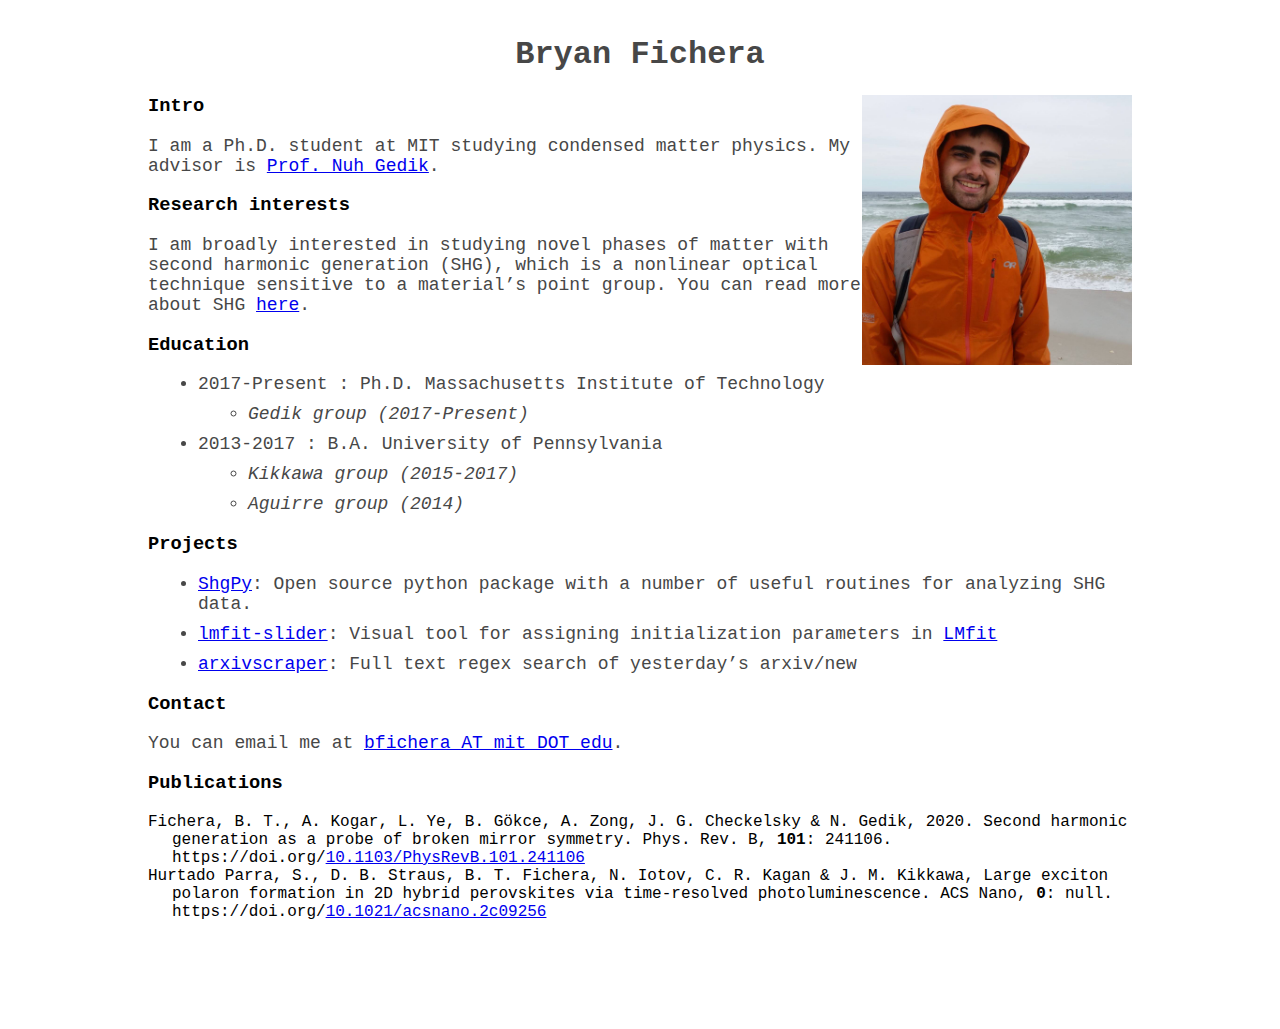
==== index.html @ e004757d "Add acs nano to publications" ====
<!DOCTYPE html>
<html xmlns="http://www.w3.org/1999/xhtml" lang="" xml:lang="">
<head>
  <meta charset="utf-8" />
  <meta name="generator" content="pandoc" />
  <meta name="viewport" content="width=device-width, initial-scale=1.0, user-scalable=yes" />
  <meta name="keywords" content="Bryan Fichera" />
  <meta name="description" content="Bryan Fichera" />
  <title>Bryan Fichera</title>
  <style>
    code{white-space: pre-wrap;}
    span.smallcaps{font-variant: small-caps;}
    span.underline{text-decoration: underline;}
    div.column{display: inline-block; vertical-align: top; width: 50%;}
    div.hanging-indent{margin-left: 1.5em; text-indent: -1.5em;}
    ul.task-list{list-style: none;}
    .display.math{display: block; text-align: center; margin: 0.5rem auto;}
    div.csl-bib-body { }
    div.csl-entry {
      clear: both;
    }
    .hanging div.csl-entry {
      margin-left:2em;
      text-indent:-2em;
    }
    div.csl-left-margin {
      min-width:2em;
      float:left;
    }
    div.csl-right-inline {
      margin-left:2em;
      padding-left:1em;
    }
    div.csl-indent {
      margin-left: 2em;
    }
  </style>
  <link rel="stylesheet" href="style.css" />
  <!--[if lt IE 9]>
    <script src="//cdnjs.cloudflare.com/ajax/libs/html5shiv/3.7.3/html5shiv-printshiv.min.js"></script>
  <![endif]-->
</head>
<body>
<header id="title-block-header">
<h1 class="title">Bryan Fichera</h1>
</header>
<p><img src="profile.jpg" alt="me" height="270" align="right"/></p>
<h3 id="intro">Intro</h3>
<p>I am a Ph.D. student at MIT studying condensed matter physics. My
advisor is <a
href="https://web.mit.edu/physics/people/faculty/gedik_nuh.html">Prof. Nuh
Gedik</a>.</p>
<h3 id="research-interests">Research interests</h3>
<p>I am broadly interested in studying novel phases of matter with
second harmonic generation (SHG), which is a nonlinear optical technique
sensitive to a material’s point group. You can read more about SHG <a
href="https://aip.scitation.org/doi/10.1063/1.4891417">here</a>.</p>
<h3 id="education">Education</h3>
<ul>
<li>2017-Present : Ph.D. Massachusetts Institute of Technology
<ul>
<li><em>Gedik group (2017-Present)</em></li>
</ul></li>
<li>2013-2017 : B.A. University of Pennsylvania
<ul>
<li><em>Kikkawa group (2015-2017)</em></li>
<li><em>Aguirre group (2014)</em></li>
</ul></li>
</ul>
<h3 id="projects">Projects</h3>
<ul>
<li><a href="https://bfichera.github.io/shgpy/">ShgPy</a>: Open source
python package with a number of useful routines for analyzing SHG
data.</li>
<li><a href="https://github.com/bfichera/lmfit-slider">lmfit-slider</a>:
Visual tool for assigning initialization parameters in <a
href="https://github.com/lmfit/lmfit-py">LMfit</a></li>
<li><a href="https://github.com/bfichera/arxivscraper">arxivscraper</a>:
Full text regex search of yesterday’s arxiv/new</li>
</ul>
<h3 id="contact">Contact</h3>
<p>You can email me at <a href="mailto:bfichera@mit.edu">bfichera AT mit
DOT edu</a>.</p>
<h3 class="unnumbered" id="publications">Publications</h3>
<div id="refs" class="references csl-bib-body hanging-indent"
role="doc-bibliography">
<div id="ref-PhysRevB.101.241106" class="csl-entry"
role="doc-biblioentry">
Fichera, B. T., A. Kogar, L. Ye, B. Gökce, A. Zong, J. G. Checkelsky
&amp; N. Gedik, 2020. Second harmonic generation as a probe of broken
mirror symmetry. Phys. Rev. B, <strong>101</strong>: 241106.
https://doi.org/<a
href="https://doi.org/10.1103/PhysRevB.101.241106">10.1103/PhysRevB.101.241106</a>
</div>
<div id="ref-doi:10.1021/acsnano.2c09256" class="csl-entry"
role="doc-biblioentry">
Hurtado Parra, S., D. B. Straus, B. T. Fichera, N. Iotov, C. R. Kagan
&amp; J. M. Kikkawa, Large exciton polaron formation in 2D hybrid
perovskites via time-resolved photoluminescence. ACS Nano,
<strong>0</strong>: null. https://doi.org/<a
href="https://doi.org/10.1021/acsnano.2c09256">10.1021/acsnano.2c09256</a>
</div>
</div>
</body>
</html>
---- style.css ----
h1{
	font-size: xx-large;
	color: #474747;
	font-family: courier;
    text-align: center;
}
h2{
	font-size: x-large;
	color: #474747;
	font-family: courier;
}
p {
    font-family: courier;
    color: #474747;
    font-size:large;
}
li{
    font-family: courier;
    color: #474747;
    font-size: large;
    margin: 10px;
}
html {
    font-family: courier;
    margin-left:auto;
    margin-right:auto;
    width: 1000px;
    padding: 100px;
    padding-top:15px;
}
#headshot {
    margin: 20px;
    float: right;
}
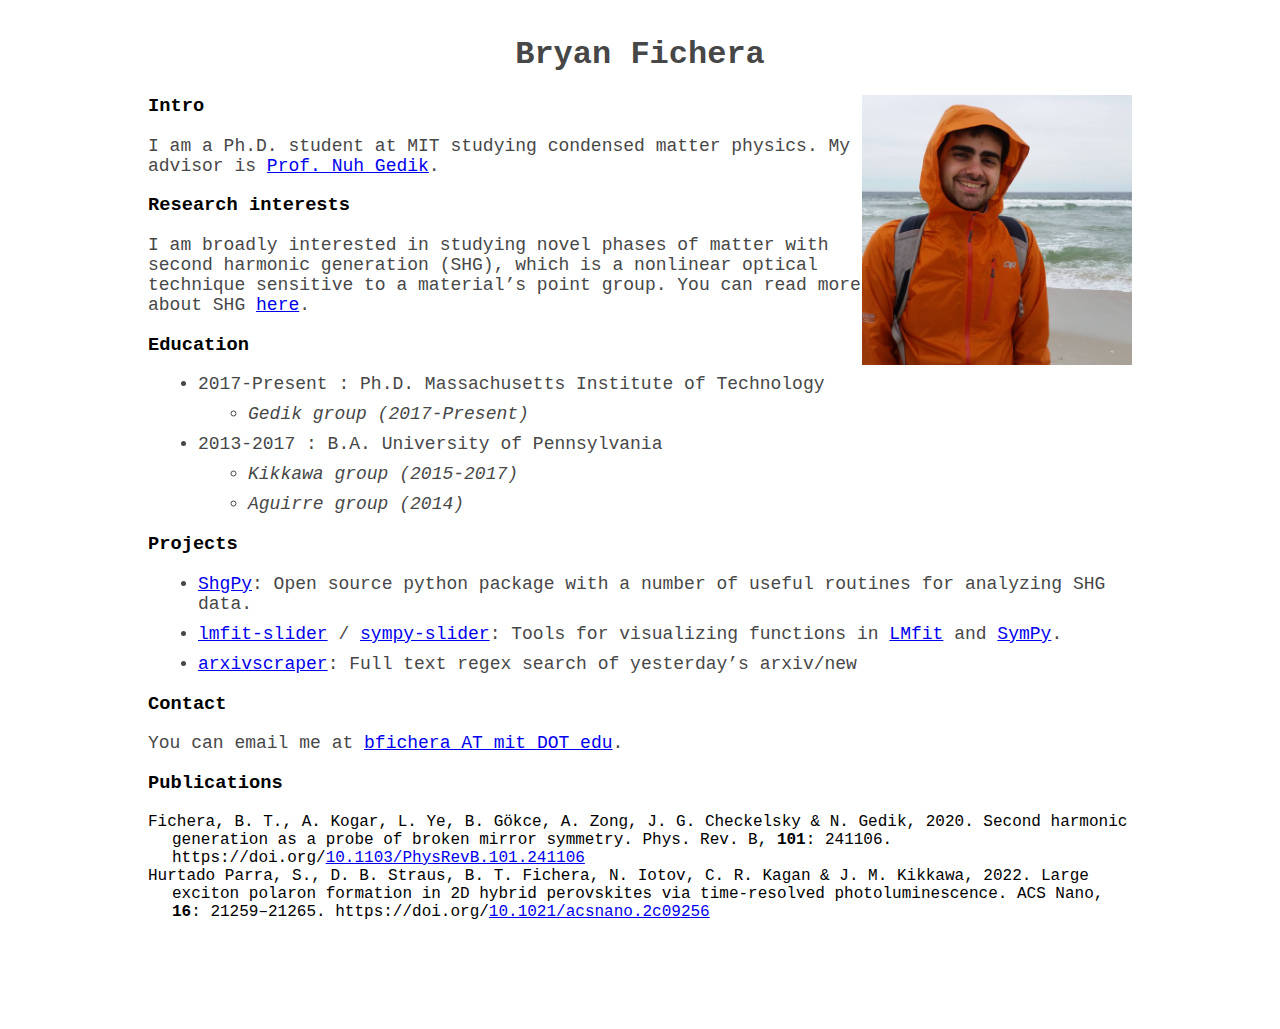
==== commit fcb79953: "Make html" ====
--- a/index.html
+++ b/index.html
@@ -72,9 +72,11 @@
 <li><a href="https://bfichera.github.io/shgpy/">ShgPy</a>: Open source
 python package with a number of useful routines for analyzing SHG
 data.</li>
-<li><a href="https://github.com/bfichera/lmfit-slider">lmfit-slider</a>:
-Visual tool for assigning initialization parameters in <a
-href="https://github.com/lmfit/lmfit-py">LMfit</a></li>
+<li><a href="https://github.com/bfichera/lmfit-slider">lmfit-slider</a>
+/ <a href="https://github.com/bfichera/sympy-slider">sympy-slider</a>:
+Tools for visualizing functions in <a
+href="https://github.com/lmfit/lmfit-py">LMfit</a> and <a
+href="https://www.sympy.org/en/index.html">SymPy</a>.</li>
 <li><a href="https://github.com/bfichera/arxivscraper">arxivscraper</a>:
 Full text regex search of yesterday’s arxiv/new</li>
 </ul>
@@ -95,9 +97,9 @@
 <div id="ref-doi:10.1021/acsnano.2c09256" class="csl-entry"
 role="doc-biblioentry">
 Hurtado Parra, S., D. B. Straus, B. T. Fichera, N. Iotov, C. R. Kagan
-&amp; J. M. Kikkawa, Large exciton polaron formation in 2D hybrid
+&amp; J. M. Kikkawa, 2022. Large exciton polaron formation in 2D hybrid
 perovskites via time-resolved photoluminescence. ACS Nano,
-<strong>0</strong>: null. https://doi.org/<a
+<strong>16</strong>: 21259–21265. https://doi.org/<a
 href="https://doi.org/10.1021/acsnano.2c09256">10.1021/acsnano.2c09256</a>
 </div>
 </div>
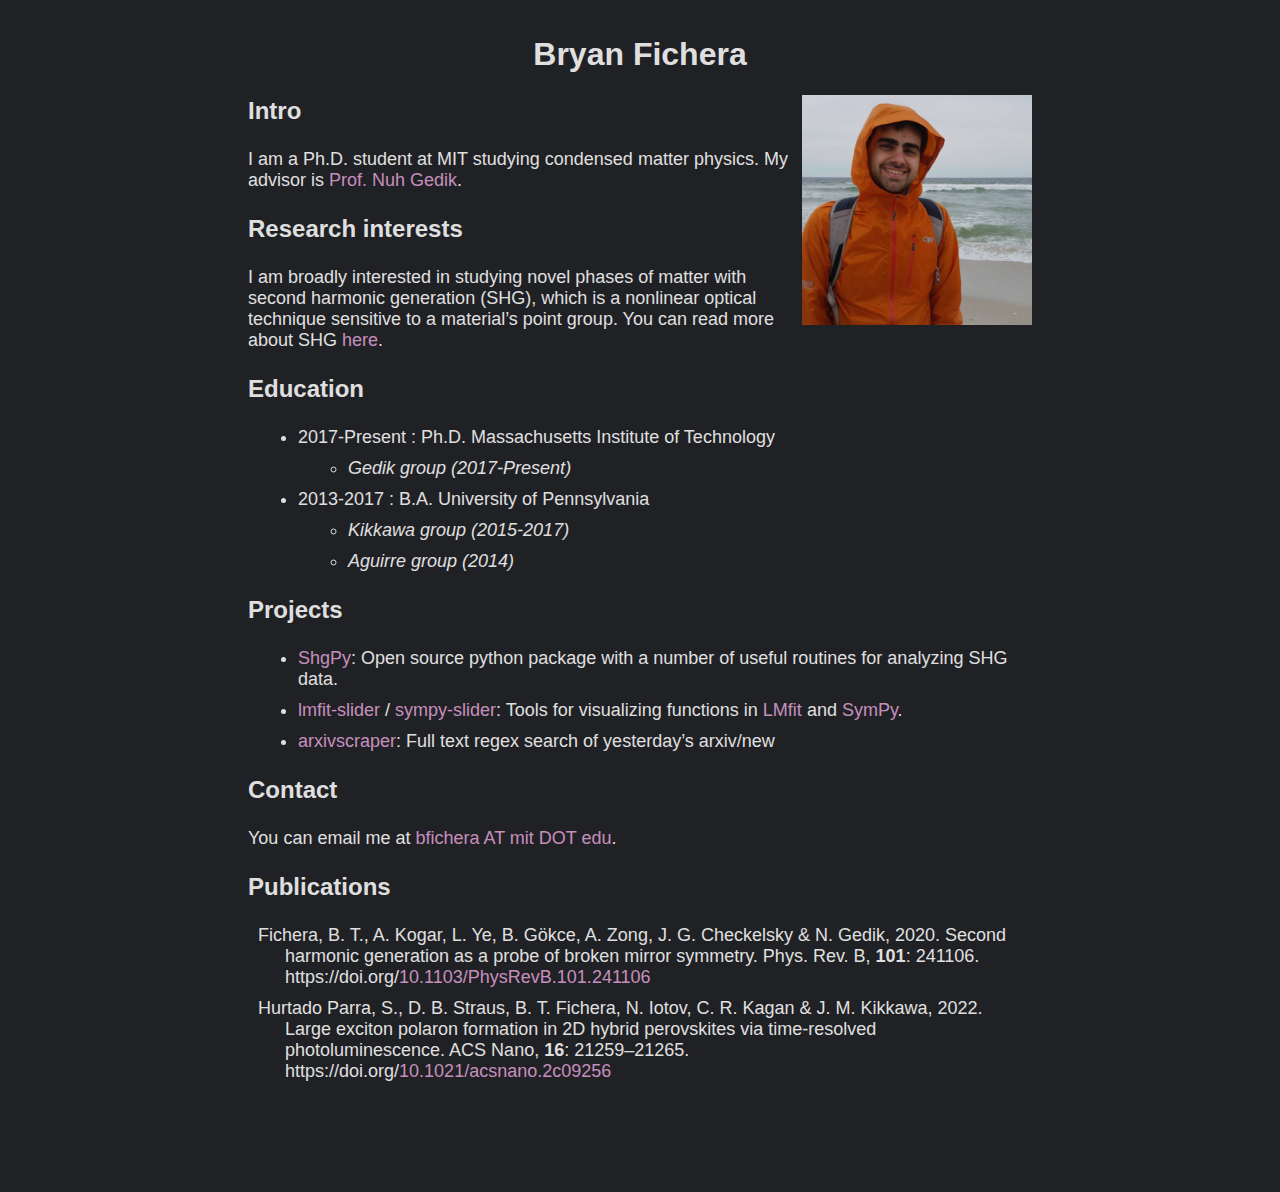
==== commit f2b83c51: "Change to dark mode" ====
--- a/index.html
+++ b/index.html
@@ -44,7 +44,7 @@
 <header id="title-block-header">
 <h1 class="title">Bryan Fichera</h1>
 </header>
-<p><img src="profile.jpg" alt="me" height="270" align="right"/></p>
+<p><img src="profile.jpg" alt="me" height="230" width="230" align="right"/></p>
 <h3 id="intro">Intro</h3>
 <p>I am a Ph.D. student at MIT studying condensed matter physics. My
 advisor is <a
--- a/style.css
+++ b/style.css
@@ -1,35 +1,69 @@
 h1{
 	font-size: xx-large;
-	color: #474747;
-	font-family: courier;
     text-align: center;
+    opacity: 0.86;
 }
 h2{
 	font-size: x-large;
-	color: #474747;
-	font-family: courier;
+    opacity: 0.86;
+}
+h3{
+	font-size: x-large;
+    opacity: 0.86;
 }
 p {
-    font-family: courier;
-    color: #474747;
-    font-size:large;
+    font-size: large;
+    opacity: 0.86;
+}
+p img {
+    background-color: rgba(255, 255, 255, 1);
+}
+div{
+    font-size: large;
+    margin: 10px;
+    opacity: 0.86;
+}
+div div{
+    font-size: large;
+    margin: 10px;
+    opacity: 1.0;
 }
 li{
-    font-family: courier;
-    color: #474747;
     font-size: large;
     margin: 10px;
+    opacity: 0.86;
+}
+li li{
+    font-size: large;
+    margin: 10px;
+    opacity: 1.0;
+}
+a:link{
+    color: #ffb8f1;
+    opacity: 0.86;
+    text-decoration: none;
+}
+a:visited{
+    color: #ffb8f1;
+    opacity: 0.86;
+    text-decoration: none;
+}
+a:hover{
+    color: #ffb8f1;
+    opacity: 0.86;
+    text-decoration: underline;
 }
 html {
-    font-family: courier;
+    font-family: arial,sans-serif;
     margin-left:auto;
     margin-right:auto;
-    width: 1000px;
+    width: 800px;
     padding: 100px;
     padding-top:15px;
+    background-color: #202124;
+    color: white;
 }
 #headshot {
-    margin: 20px;
+    margin: 2px;
     float: right;
 }
-
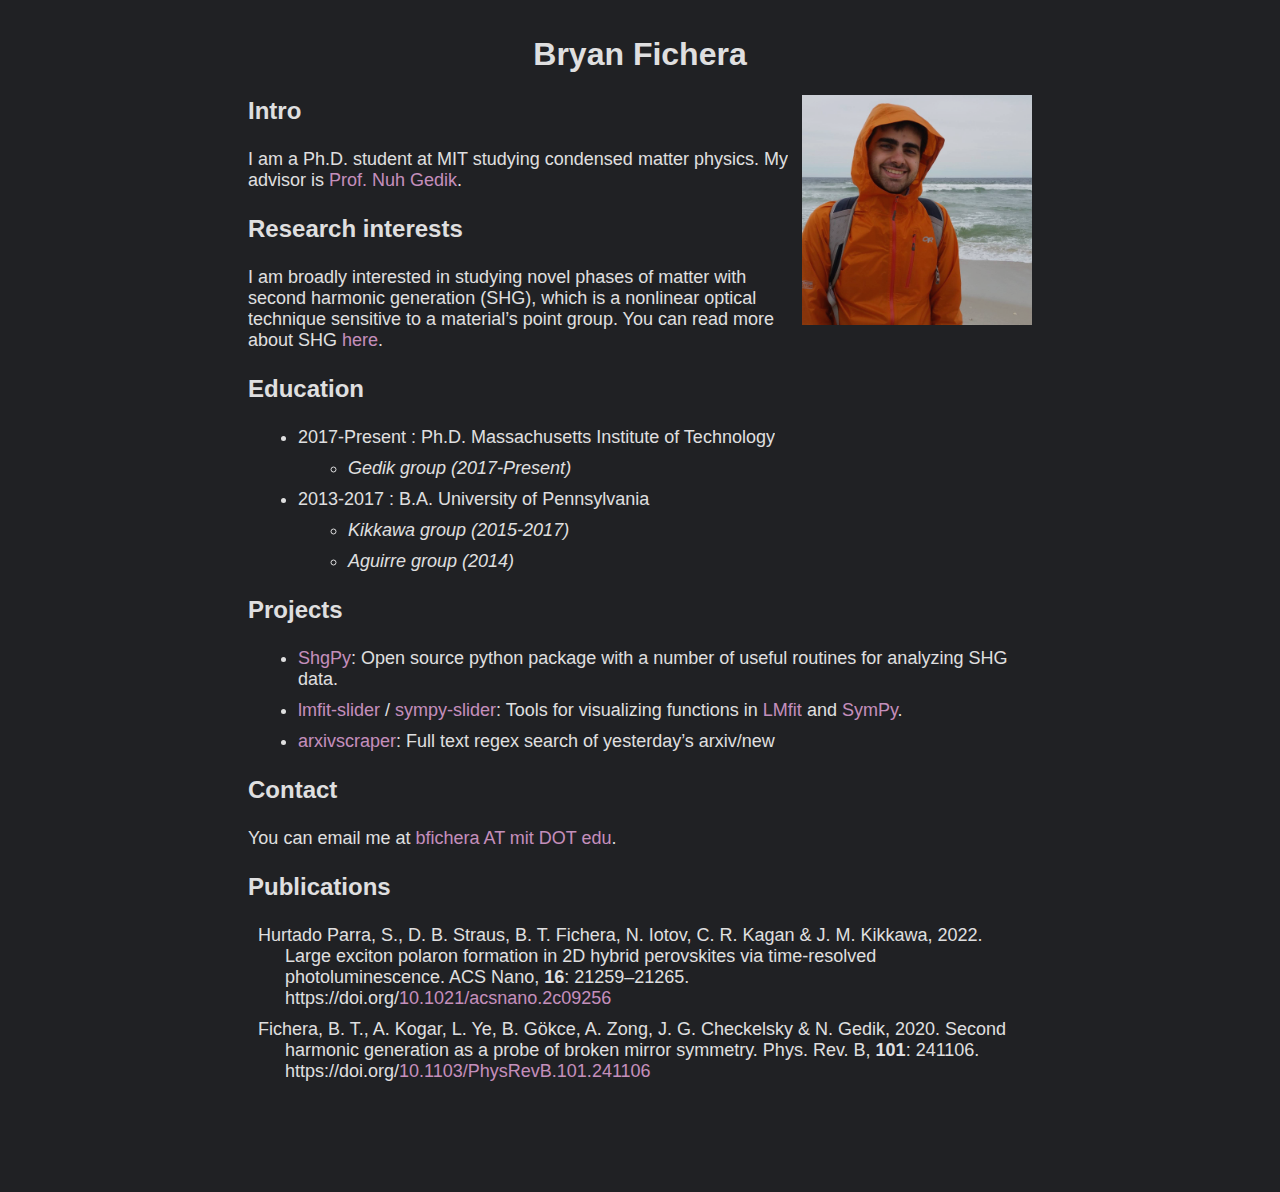
==== commit 7f357498: "Reverse citation sorting" ====
--- a/index.html
+++ b/index.html
@@ -86,6 +86,14 @@
 <h3 class="unnumbered" id="publications">Publications</h3>
 <div id="refs" class="references csl-bib-body hanging-indent"
 role="doc-bibliography">
+<div id="ref-doi:10.1021/acsnano.2c09256" class="csl-entry"
+role="doc-biblioentry">
+Hurtado Parra, S., D. B. Straus, B. T. Fichera, N. Iotov, C. R. Kagan
+&amp; J. M. Kikkawa, 2022. Large exciton polaron formation in 2D hybrid
+perovskites via time-resolved photoluminescence. ACS Nano,
+<strong>16</strong>: 21259–21265. https://doi.org/<a
+href="https://doi.org/10.1021/acsnano.2c09256">10.1021/acsnano.2c09256</a>
+</div>
 <div id="ref-PhysRevB.101.241106" class="csl-entry"
 role="doc-biblioentry">
 Fichera, B. T., A. Kogar, L. Ye, B. Gökce, A. Zong, J. G. Checkelsky
@@ -94,14 +102,6 @@
 https://doi.org/<a
 href="https://doi.org/10.1103/PhysRevB.101.241106">10.1103/PhysRevB.101.241106</a>
 </div>
-<div id="ref-doi:10.1021/acsnano.2c09256" class="csl-entry"
-role="doc-biblioentry">
-Hurtado Parra, S., D. B. Straus, B. T. Fichera, N. Iotov, C. R. Kagan
-&amp; J. M. Kikkawa, 2022. Large exciton polaron formation in 2D hybrid
-perovskites via time-resolved photoluminescence. ACS Nano,
-<strong>16</strong>: 21259–21265. https://doi.org/<a
-href="https://doi.org/10.1021/acsnano.2c09256">10.1021/acsnano.2c09256</a>
-</div>
 </div>
 </body>
 </html>
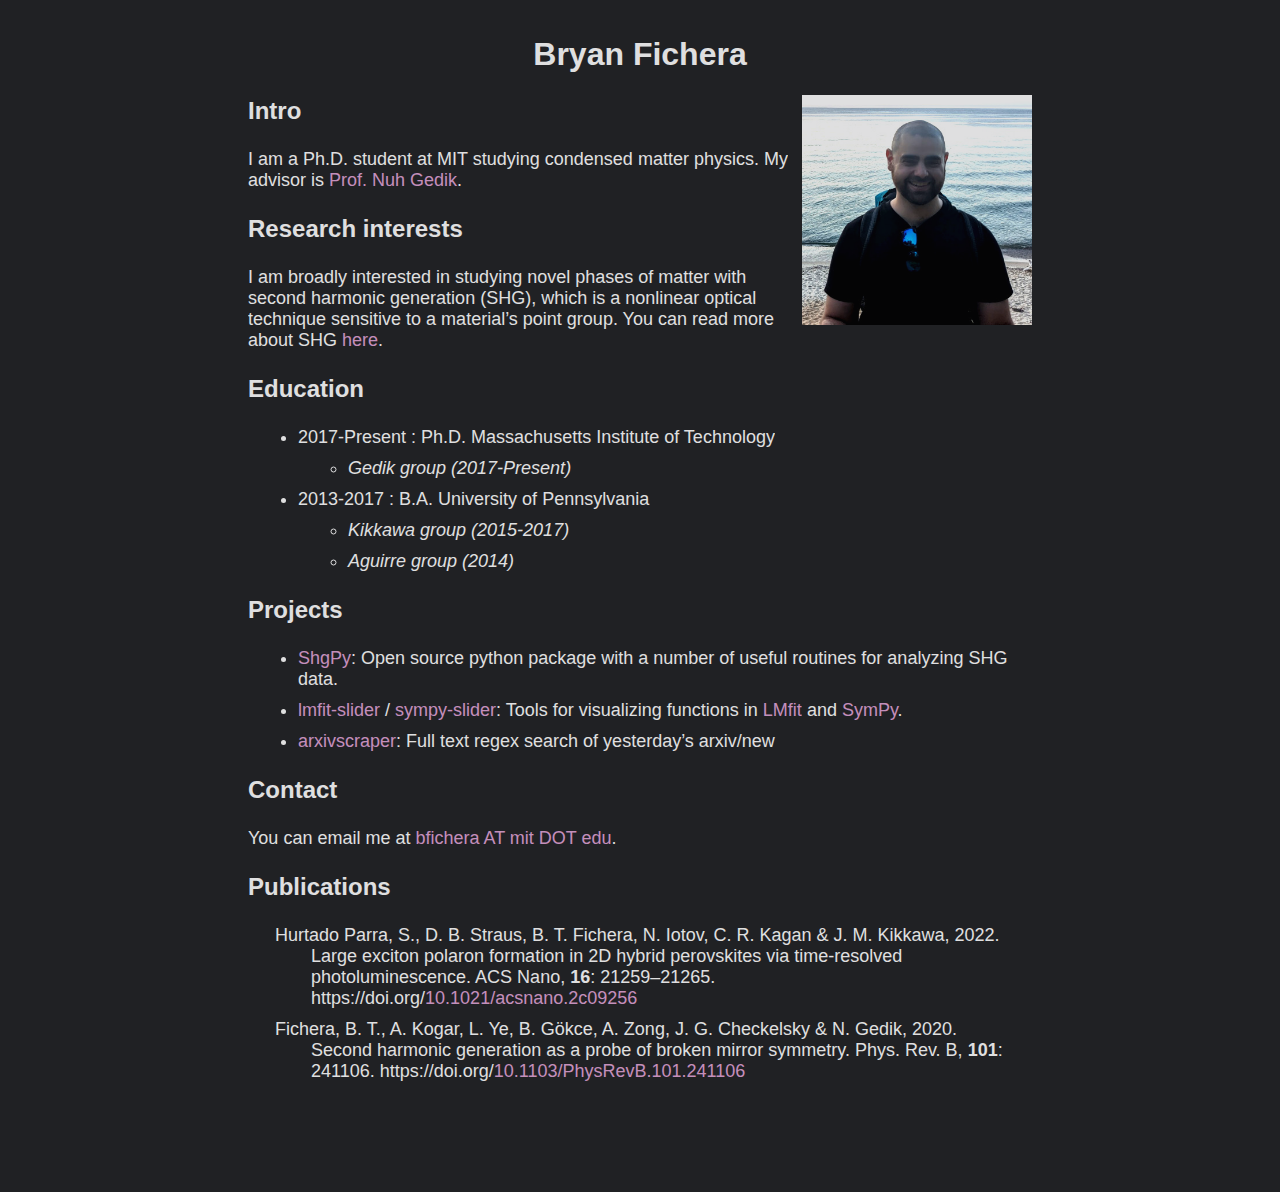
==== commit 7791faa6: "Make html" ====
--- a/index.html
+++ b/index.html
@@ -10,16 +10,25 @@
   <style>
     code{white-space: pre-wrap;}
     span.smallcaps{font-variant: small-caps;}
-    span.underline{text-decoration: underline;}
-    div.column{display: inline-block; vertical-align: top; width: 50%;}
+    div.columns{display: flex; gap: min(4vw, 1.5em);}
+    div.column{flex: auto; overflow-x: auto;}
     div.hanging-indent{margin-left: 1.5em; text-indent: -1.5em;}
-    ul.task-list{list-style: none;}
+    /* The extra [class] is a hack that increases specificity enough to
+       override a similar rule in reveal.js */
+    ul.task-list[class]{list-style: none;}
+    ul.task-list li input[type="checkbox"] {
+      font-size: inherit;
+      width: 0.8em;
+      margin: 0 0.8em 0.2em -1.6em;
+      vertical-align: middle;
+    }
     .display.math{display: block; text-align: center; margin: 0.5rem auto;}
+    /* CSS for citations */
     div.csl-bib-body { }
     div.csl-entry {
       clear: both;
     }
-    .hanging div.csl-entry {
+    .hanging-indent div.csl-entry {
       margin-left:2em;
       text-indent:-2em;
     }
@@ -33,8 +42,7 @@
     }
     div.csl-indent {
       margin-left: 2em;
-    }
-  </style>
+    }  </style>
   <link rel="stylesheet" href="style.css" />
   <!--[if lt IE 9]>
     <script src="//cdnjs.cloudflare.com/ajax/libs/html5shiv/3.7.3/html5shiv-printshiv.min.js"></script>
@@ -85,17 +93,16 @@
 DOT edu</a>.</p>
 <h3 class="unnumbered" id="publications">Publications</h3>
 <div id="refs" class="references csl-bib-body hanging-indent"
-role="doc-bibliography">
+role="list">
 <div id="ref-doi:10.1021/acsnano.2c09256" class="csl-entry"
-role="doc-biblioentry">
+role="listitem">
 Hurtado Parra, S., D. B. Straus, B. T. Fichera, N. Iotov, C. R. Kagan
 &amp; J. M. Kikkawa, 2022. Large exciton polaron formation in 2D hybrid
 perovskites via time-resolved photoluminescence. ACS Nano,
 <strong>16</strong>: 21259–21265. https://doi.org/<a
 href="https://doi.org/10.1021/acsnano.2c09256">10.1021/acsnano.2c09256</a>
 </div>
-<div id="ref-PhysRevB.101.241106" class="csl-entry"
-role="doc-biblioentry">
+<div id="ref-PhysRevB.101.241106" class="csl-entry" role="listitem">
 Fichera, B. T., A. Kogar, L. Ye, B. Gökce, A. Zong, J. G. Checkelsky
 &amp; N. Gedik, 2020. Second harmonic generation as a probe of broken
 mirror symmetry. Phys. Rev. B, <strong>101</strong>: 241106.
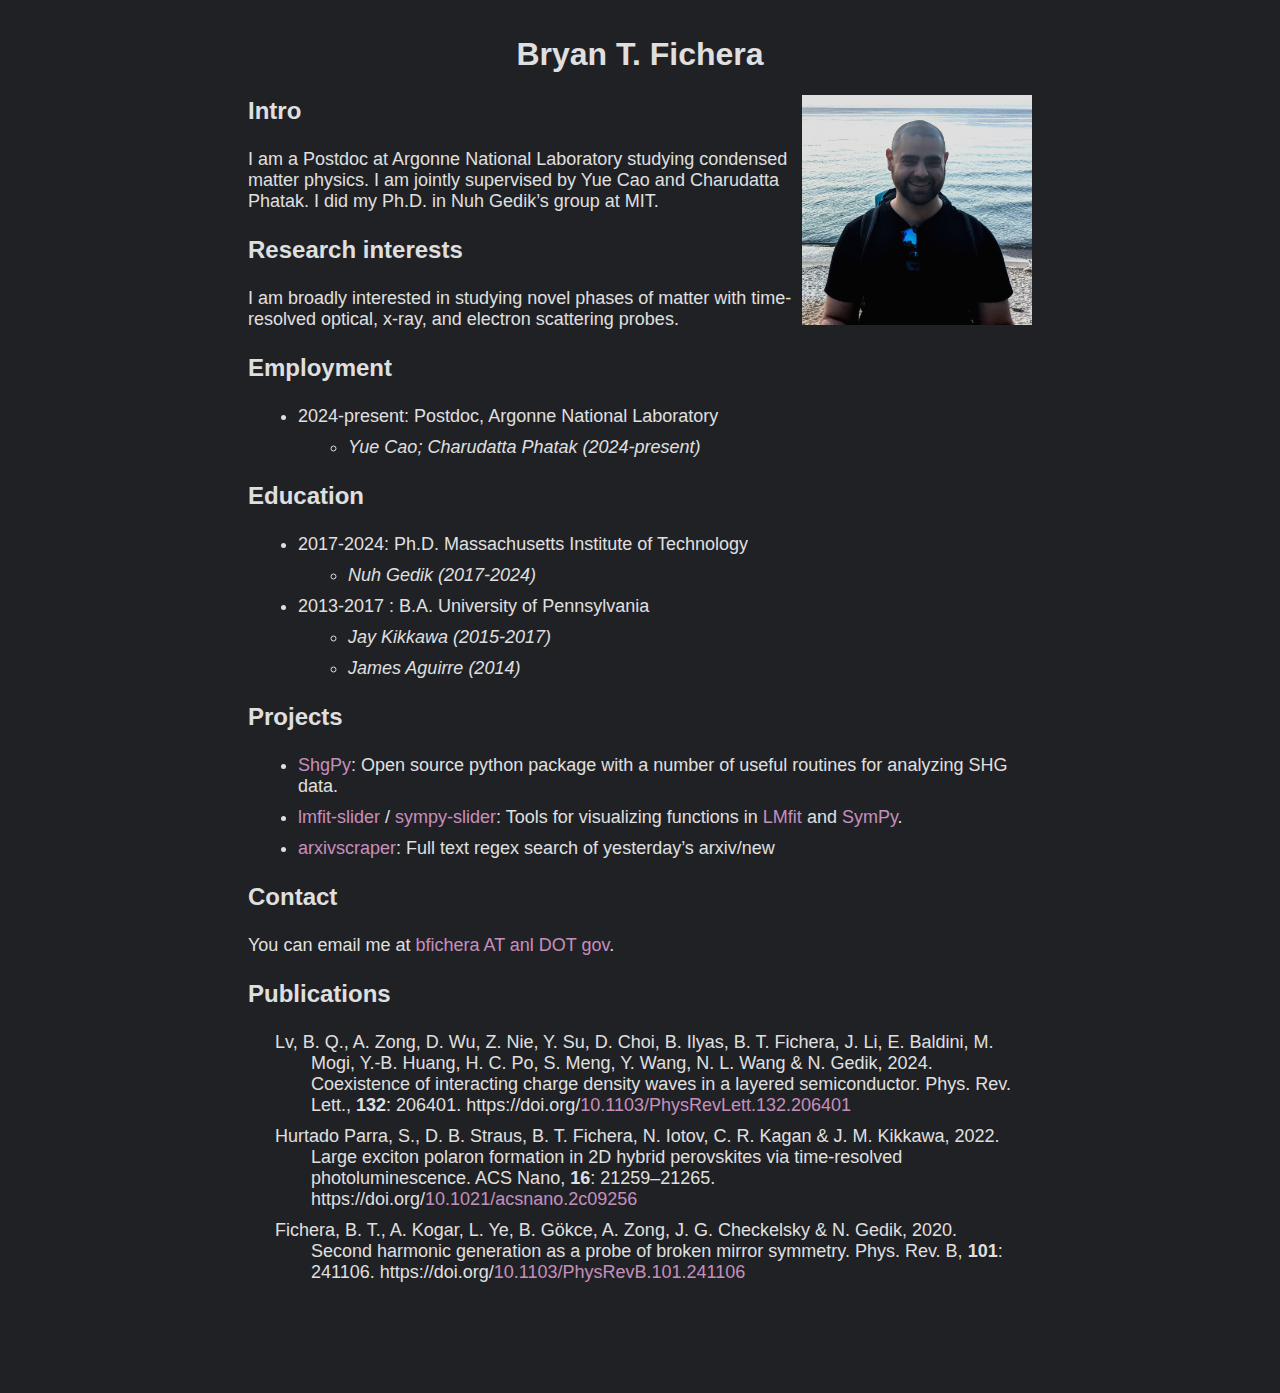
==== commit e165c98b: "Update index.html" ====
--- a/index.html
+++ b/index.html
@@ -4,9 +4,9 @@
   <meta charset="utf-8" />
   <meta name="generator" content="pandoc" />
   <meta name="viewport" content="width=device-width, initial-scale=1.0, user-scalable=yes" />
-  <meta name="keywords" content="Bryan Fichera" />
-  <meta name="description" content="Bryan Fichera" />
-  <title>Bryan Fichera</title>
+  <meta name="keywords" content="Bryan T. Fichera" />
+  <meta name="description" content="Bryan T. Fichera" />
+  <title>Bryan T. Fichera</title>
   <style>
     code{white-space: pre-wrap;}
     span.smallcaps{font-variant: small-caps;}
@@ -50,29 +50,33 @@
 </head>
 <body>
 <header id="title-block-header">
-<h1 class="title">Bryan Fichera</h1>
+<h1 class="title">Bryan T. Fichera</h1>
 </header>
 <p><img src="profile.jpg" alt="me" height="230" width="230" align="right"/></p>
 <h3 id="intro">Intro</h3>
-<p>I am a Ph.D. student at MIT studying condensed matter physics. My
-advisor is <a
-href="https://web.mit.edu/physics/people/faculty/gedik_nuh.html">Prof. Nuh
-Gedik</a>.</p>
+<p>I am a Postdoc at Argonne National Laboratory studying condensed
+matter physics. I am jointly supervised by Yue Cao and Charudatta
+Phatak. I did my Ph.D. in Nuh Gedik’s group at MIT.</p>
 <h3 id="research-interests">Research interests</h3>
 <p>I am broadly interested in studying novel phases of matter with
-second harmonic generation (SHG), which is a nonlinear optical technique
-sensitive to a material’s point group. You can read more about SHG <a
-href="https://aip.scitation.org/doi/10.1063/1.4891417">here</a>.</p>
+time-resolved optical, x-ray, and electron scattering probes.</p>
+<h3 id="employment">Employment</h3>
+<ul>
+<li>2024-present: Postdoc, Argonne National Laboratory
+<ul>
+<li><em>Yue Cao; Charudatta Phatak (2024-present)</em></li>
+</ul></li>
+</ul>
 <h3 id="education">Education</h3>
 <ul>
-<li>2017-Present : Ph.D. Massachusetts Institute of Technology
+<li>2017-2024: Ph.D. Massachusetts Institute of Technology
 <ul>
-<li><em>Gedik group (2017-Present)</em></li>
+<li><em>Nuh Gedik (2017-2024)</em></li>
 </ul></li>
 <li>2013-2017 : B.A. University of Pennsylvania
 <ul>
-<li><em>Kikkawa group (2015-2017)</em></li>
-<li><em>Aguirre group (2014)</em></li>
+<li><em>Jay Kikkawa (2015-2017)</em></li>
+<li><em>James Aguirre (2014)</em></li>
 </ul></li>
 </ul>
 <h3 id="projects">Projects</h3>
@@ -89,11 +93,19 @@
 Full text regex search of yesterday’s arxiv/new</li>
 </ul>
 <h3 id="contact">Contact</h3>
-<p>You can email me at <a href="mailto:bfichera@mit.edu">bfichera AT mit
-DOT edu</a>.</p>
+<p>You can email me at <a href="mailto:bfichera@anl.gov">bfichera AT anl
+DOT gov</a>.</p>
 <h3 class="unnumbered" id="publications">Publications</h3>
 <div id="refs" class="references csl-bib-body hanging-indent"
 role="list">
+<div id="ref-PhysRevLett.132.206401" class="csl-entry" role="listitem">
+Lv, B. Q., A. Zong, D. Wu, Z. Nie, Y. Su, D. Choi, B. Ilyas, B. T.
+Fichera, J. Li, E. Baldini, M. Mogi, Y.-B. Huang, H. C. Po, S. Meng, Y.
+Wang, N. L. Wang &amp; N. Gedik, 2024. Coexistence of interacting charge
+density waves in a layered semiconductor. Phys. Rev. Lett.,
+<strong>132</strong>: 206401. https://doi.org/<a
+href="https://doi.org/10.1103/PhysRevLett.132.206401">10.1103/PhysRevLett.132.206401</a>
+</div>
 <div id="ref-doi:10.1021/acsnano.2c09256" class="csl-entry"
 role="listitem">
 Hurtado Parra, S., D. B. Straus, B. T. Fichera, N. Iotov, C. R. Kagan
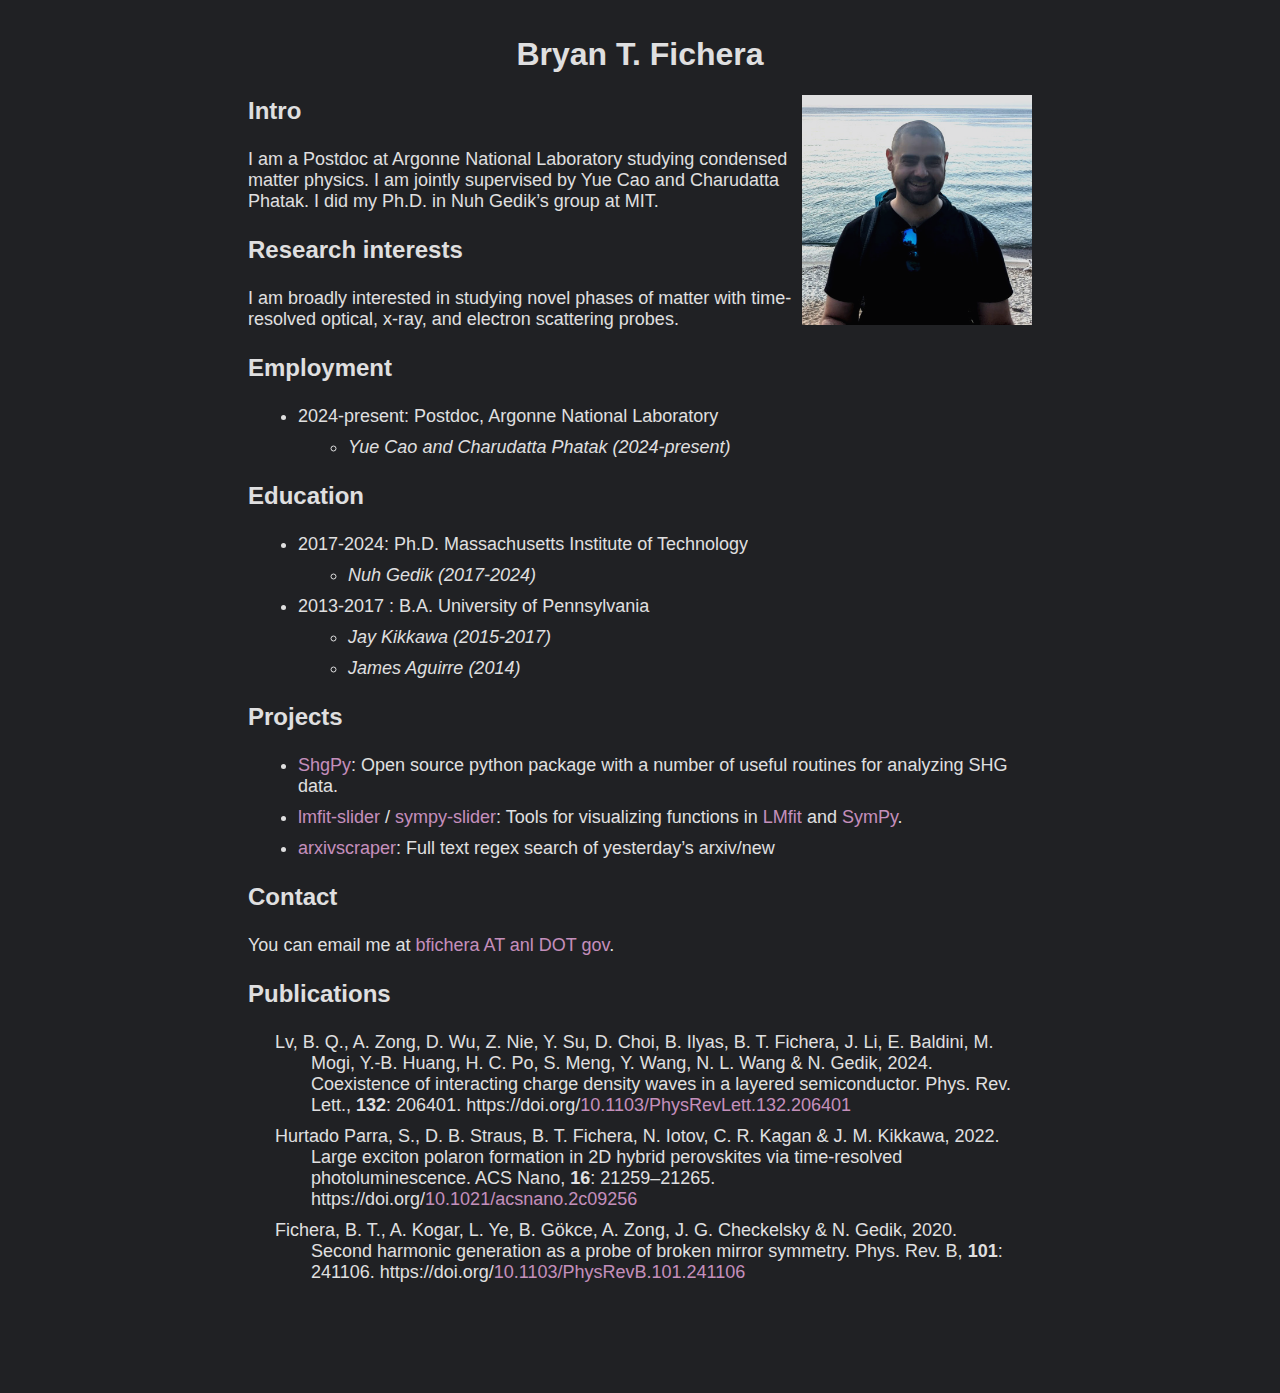
==== commit cc51154f: "Remove semicolon" ====
--- a/index.html
+++ b/index.html
@@ -64,7 +64,7 @@
 <ul>
 <li>2024-present: Postdoc, Argonne National Laboratory
 <ul>
-<li><em>Yue Cao; Charudatta Phatak (2024-present)</em></li>
+<li><em>Yue Cao and Charudatta Phatak (2024-present)</em></li>
 </ul></li>
 </ul>
 <h3 id="education">Education</h3>
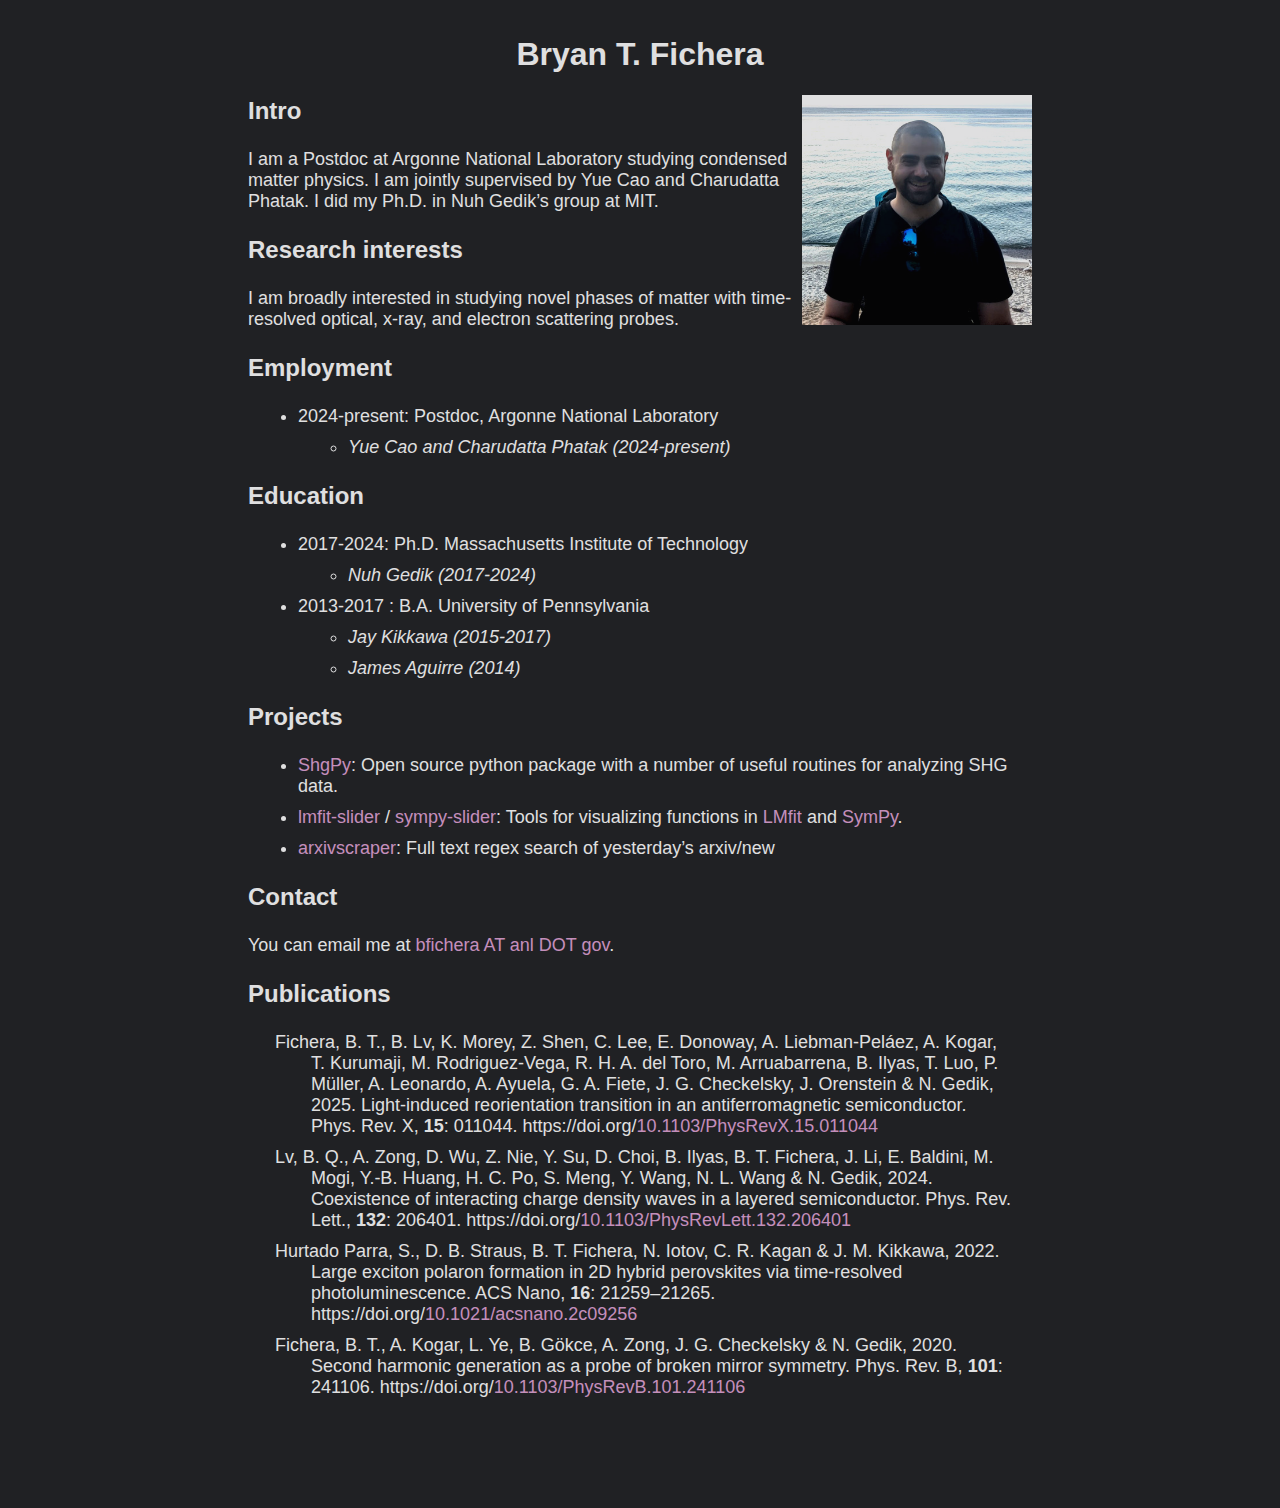
==== commit ab044970: "Update articles" ====
--- a/index.html
+++ b/index.html
@@ -44,9 +44,6 @@
       margin-left: 2em;
     }  </style>
   <link rel="stylesheet" href="style.css" />
-  <!--[if lt IE 9]>
-    <script src="//cdnjs.cloudflare.com/ajax/libs/html5shiv/3.7.3/html5shiv-printshiv.min.js"></script>
-  <![endif]-->
 </head>
 <body>
 <header id="title-block-header">
@@ -98,6 +95,16 @@
 <h3 class="unnumbered" id="publications">Publications</h3>
 <div id="refs" class="references csl-bib-body hanging-indent"
 role="list">
+<div id="ref-PhysRevX.15.011044" class="csl-entry" role="listitem">
+Fichera, B. T., B. Lv, K. Morey, Z. Shen, C. Lee, E. Donoway, A.
+Liebman-Peláez, A. Kogar, T. Kurumaji, M. Rodriguez-Vega, R. H. A. del
+Toro, M. Arruabarrena, B. Ilyas, T. Luo, P. Müller, A. Leonardo, A.
+Ayuela, G. A. Fiete, J. G. Checkelsky, J. Orenstein &amp; N. Gedik,
+2025. Light-induced reorientation transition in an antiferromagnetic
+semiconductor. Phys. Rev. X, <strong>15</strong>: 011044.
+https://doi.org/<a
+href="https://doi.org/10.1103/PhysRevX.15.011044">10.1103/PhysRevX.15.011044</a>
+</div>
 <div id="ref-PhysRevLett.132.206401" class="csl-entry" role="listitem">
 Lv, B. Q., A. Zong, D. Wu, Z. Nie, Y. Su, D. Choi, B. Ilyas, B. T.
 Fichera, J. Li, E. Baldini, M. Mogi, Y.-B. Huang, H. C. Po, S. Meng, Y.
